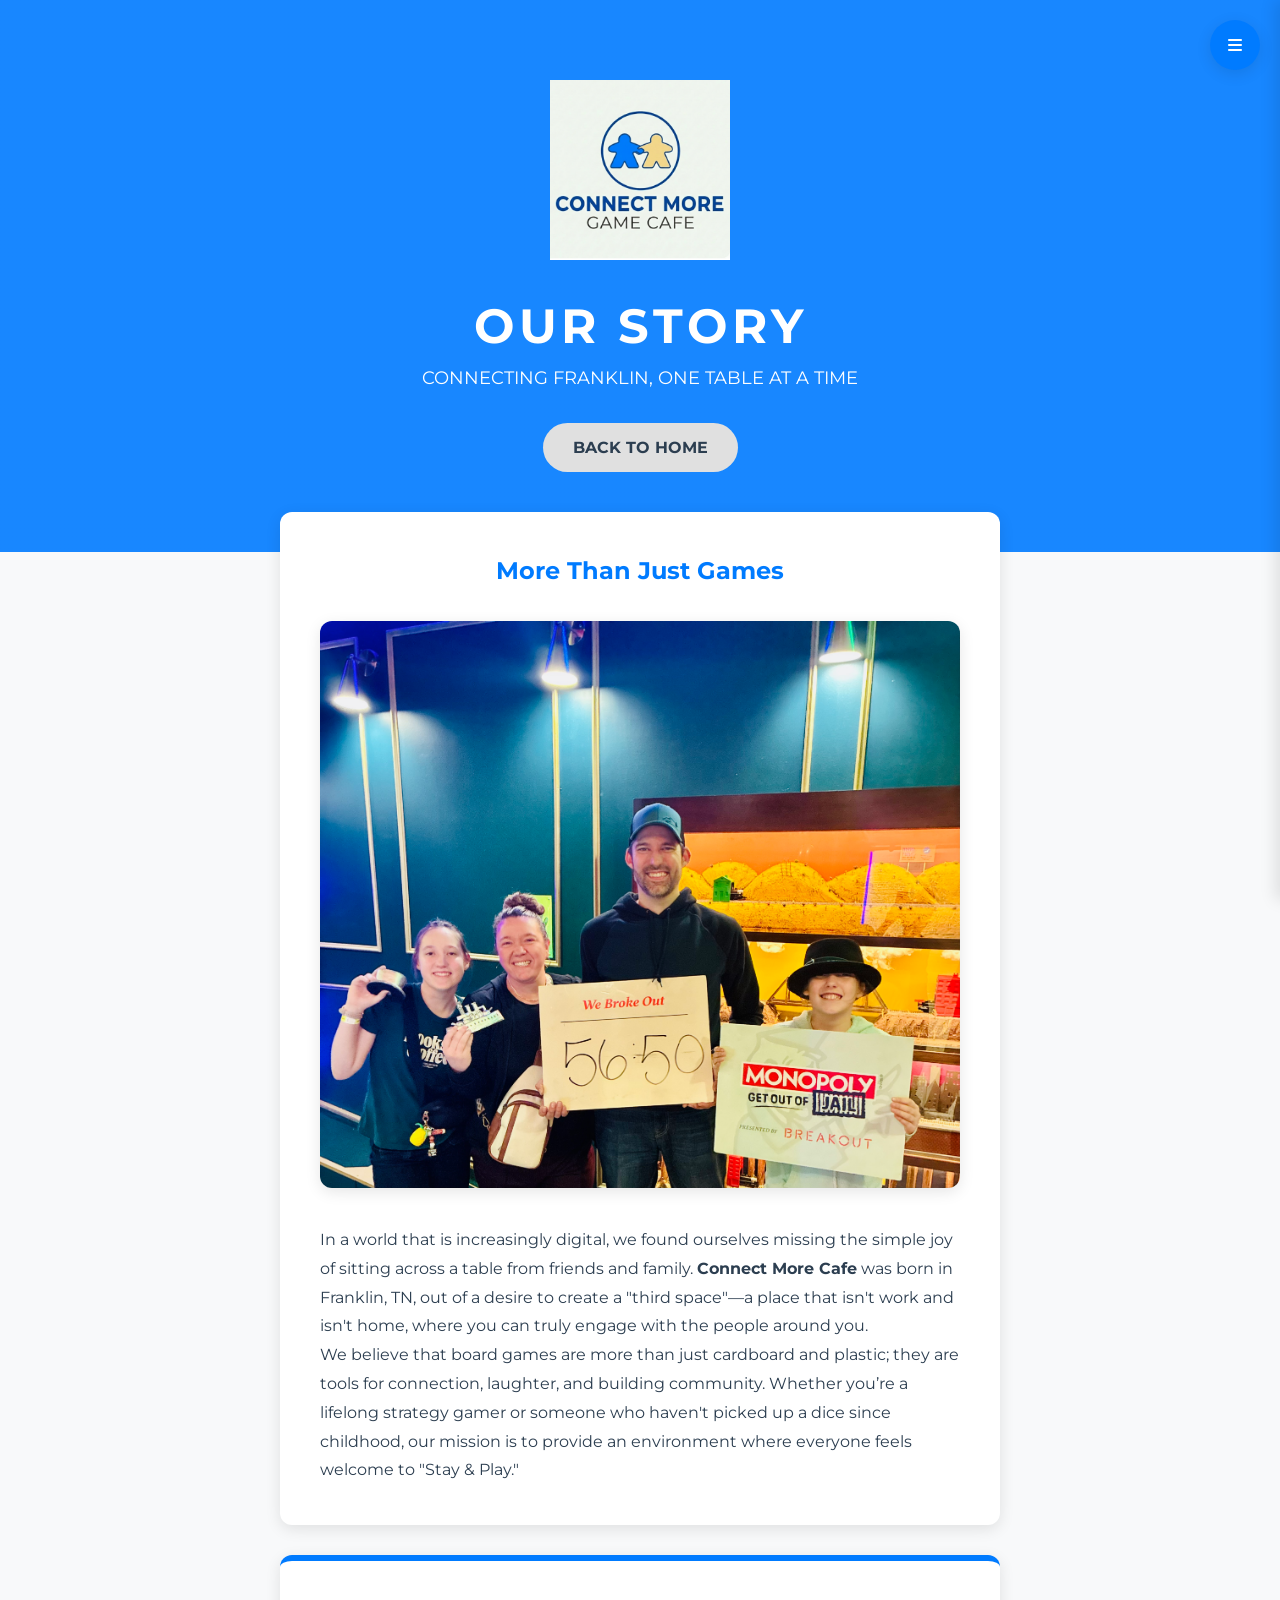
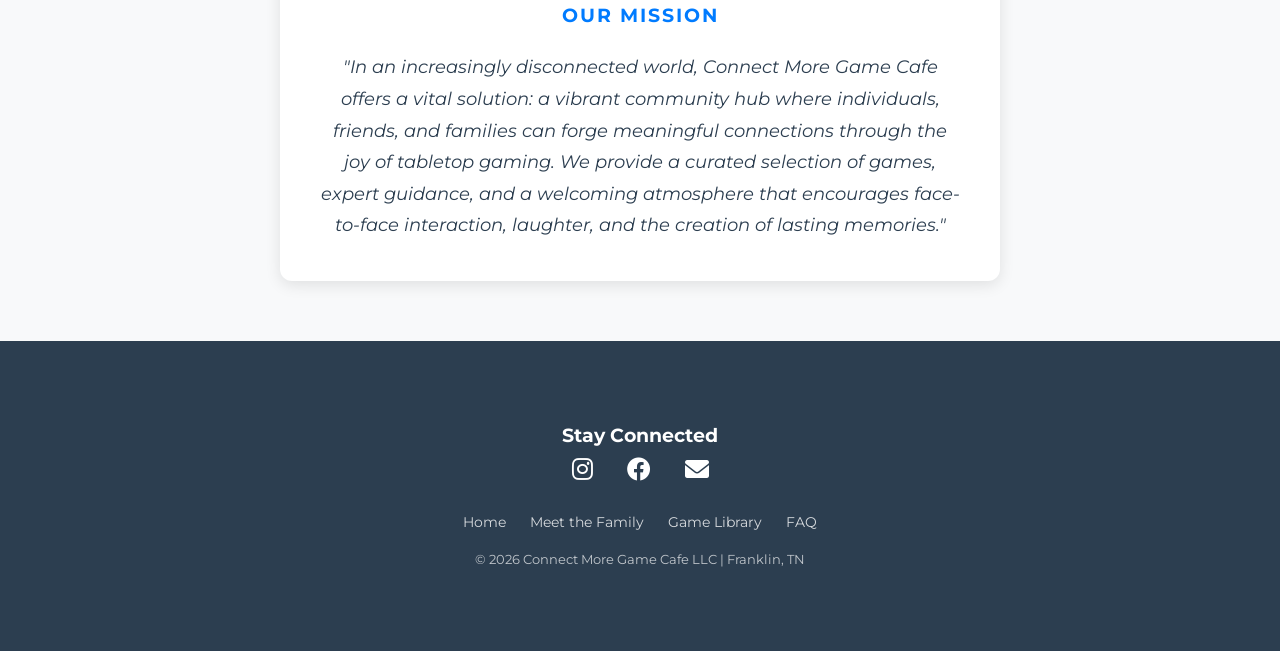
==== about.html @ b66a697d "Added games, fixed other minor issues" ====
<!DOCTYPE html>
<html lang="en">
<head>
    <meta charset="UTF-8">
    <meta name="viewport" content="width=device-width, initial-scale=1.0">
    <title>Our Story | Connect More Game Cafe LLC</title>
    
    <meta name="description" content="Discover the mission behind Connect More Game Cafe. We are building a vibrant community hub in Franklin, TN through the joy of tabletop gaming.">
    <meta property="og:title" content="Our Story | Connect More Game Cafe">
    <meta property="og:description" content="More than just games—we are building a 'third space' for Franklin to truly engage and connect.">
    <meta property="og:image" content="logo.png">

    <link href="https://fonts.googleapis.com/css2?family=Montserrat:wght@400;700&display=swap" rel="stylesheet">
    <link rel="stylesheet" href="https://cdnjs.cloudflare.com/ajax/libs/font-awesome/6.0.0/css/all.min.css">
    <link rel="stylesheet" href="style.css">
</head>
<body>

<div class="menu-toggle" id="openMenu"><i class="fas fa-bars"></i></div>
<div class="menu-overlay" id="overlay"></div>

<nav class="nav-drawer" id="drawer">
    <div class="close-menu" id="closeMenu"><i class="fas fa-times"></i></div>
    <a href="index.html">Home</a>
    <a href="about.html">Our Story</a>
    <a href="owners.html">Meet the Family</a>
    <a href="game_menu.html">Game Library</a>
    <a href="faq.html">FAQ</a>
    <a href="index.html#contact" id="contactLink">Contact Us</a>
</nav>

<header>
    <a href="index.html"><img class="piccenter" src="logo.png" alt="Connect More Logo"></a>
    <div class="hero-text">OUR STORY</div>
    <div class="tagline">CONNECTING FRANKLIN, ONE TABLE AT A TIME</div>
    <div class="nav-container">
        <a href="index.html" class="btn btn-secondary">BACK TO HOME</a>
    </div>
</header>

<div class="container">
    <div class="card">
        <h2 style="text-align: center; color: var(--diode-blue); margin-bottom: 30px;">More Than Just Games</h2>
        
        <div style="text-align: center; margin-bottom: 30px;">
            <img src="IMG_6140.jpg" alt="Connect More Cafe Experience" style="max-width: 100%; height: auto; border-radius: 12px; box-shadow: 0 4px 15px rgba(0,0,0,0.1);">
        </div>

        <div style="max-width: 800px; margin: 0 auto; line-height: 1.8;">
            <p>In a world that is increasingly digital, we found ourselves missing the simple joy of sitting across a table from friends and family. <strong>Connect More Cafe</strong> was born in Franklin, TN, out of a desire to create a "third space"—a place that isn't work and isn't home, where you can truly engage with the people around you.</p>
            
            <p>We believe that board games are more than just cardboard and plastic; they are tools for connection, laughter, and building community. Whether you’re a lifelong strategy gamer or someone who haven't picked up a dice since childhood, our mission is to provide an environment where everyone feels welcome to "Stay & Play."</p>
        </div>
    </div>

    <div class="card" style="border-top: 6px solid var(--diode-blue); text-align: center;">
        <h3 style="color: var(--diode-blue); text-transform: uppercase; letter-spacing: 2px; margin-bottom: 20px;">Our Mission</h3>
        <p style="font-style: italic; font-size: 1.1rem; color: var(--black-cat); line-height: 1.8; max-width: 700px; margin: 0 auto;">
            "In an increasingly disconnected world, Connect More Game Cafe offers a vital solution: a vibrant community hub where individuals, friends, and families can forge meaningful connections through the joy of tabletop gaming. We provide a curated selection of games, expert guidance, and a welcoming atmosphere that encourages face-to-face interaction, laughter, and the creation of lasting memories."
        </p>
    </div>
</div>

<footer class="footer">
    <h3>Stay Connected</h3>
    <div class="social-icons">
        <a href="https://instagram.com/connectmoregamecafe" target="_blank"><i class="fab fa-instagram"></i></a>
        <a href="https://www.facebook.com/profile.php?id=61582265409098" target="_blank"><i class="fab fa-facebook"></i></a>
        <a href="mailto:connect@connectmoregamecafe.com"><i class="fas fa-envelope"></i></a>
    </div>
    <div class="footer-nav">
        <a href="index.html">Home</a>
        <a href="owners.html">Meet the Family</a>
        <a href="game_menu.html">Game Library</a>
        <a href="faq.html">FAQ</a>
    </div>
    <p style="font-size: 0.8rem; opacity: 0.7; margin-top: 15px;">&copy; 2026 Connect More Game Cafe LLC | Franklin, TN</p>
</footer>

<script src="script.js"></script>
</body>
</html>
---- style.css ----
/* --- Variables & Reset --- */
:root {
    --diode-blue: #007bff;
    --yellow-jasper: #f1c40f;
    --black-cat: #2c3e50;
    --white-snow: #ffffff;
    --light-gray: #f8f9fa;
    --shadow: 0 4px 15px rgba(0,0,0,0.1);
}

* {
    margin: 0;
    padding: 0;
    box-sizing: border-box;
}

body {
    font-family: 'Montserrat', sans-serif;
    line-height: 1.6;
    color: var(--black-cat);
    background-color: var(--light-gray);
    overflow-x: hidden;
}

/* --- Navigation & Drawer --- */
.menu-toggle {
    position: fixed;
    top: 20px;
    right: 20px;
    background: var(--diode-blue);
    color: white;
    width: 50px;
    height: 50px;
    border-radius: 50%;
    display: flex;
    justify-content: center;
    align-items: center;
    cursor: pointer;
    z-index: 1000;
    box-shadow: var(--shadow);
}

.nav-drawer {
    position: fixed;
    top: 0;
    right: -300px;
    width: 300px;
    height: 100%;
    background: var(--white-snow);
    z-index: 1001;
    transition: 0.3s ease;
    padding: 60px 20px;
    display: flex;
    flex-direction: column;
    box-shadow: -5px 0 15px rgba(0,0,0,0.1);
}

.nav-drawer.open { right: 0; }
.nav-drawer a {
    text-decoration: none;
    color: var(--black-cat);
    font-weight: 700;
    font-size: 1.2rem;
    margin-bottom: 25px;
    transition: 0.2s;
}
.nav-drawer a:hover { color: var(--diode-blue); }

.close-menu {
    position: absolute;
    top: 20px;
    right: 20px;
    font-size: 1.5rem;
    cursor: pointer;
}

.menu-overlay {
    position: fixed;
    top: 0;
    left: 0;
    width: 100%;
    height: 100%;
    background: rgba(0,0,0,0.5);
    display: none;
    z-index: 999;
}
.menu-overlay.active { display: block; }

/* --- Header & Hero --- */
header {
    background: linear-gradient(rgba(0,123,255,0.9), rgba(0,123,255,0.9)), url('hero-bg.jpg') center/cover;
    color: white;
    padding: 80px 20px;
    text-align: center;
}

.piccenter {
    max-width: 180px;
    margin-bottom: 20px;
}

.hero-text {
    font-size: 3rem;
    font-weight: 700;
    letter-spacing: 4px;
}

.tagline {
    font-size: 1.1rem;
    margin-bottom: 30px;
}

.nav-container {
    display: flex;
    justify-content: center;
    gap: 15px;
    flex-wrap: wrap;
}

/* --- Layout Containers (Wide Margins) --- */
.container {
    max-width: 800px;
    margin: -40px auto 60px;
    padding: 0 40px;
    position: relative;
    z-index: 10;
}

/* --- General Cards & Sections --- */
.card {
    background: white;
    padding: 40px;
    border-radius: 12px;
    margin-bottom: 30px;
    box-shadow: var(--shadow);
}

/* --- Features Grid (Home Page - 3 in a Row) --- */
.features-grid {
    display: grid;
    grid-template-columns: repeat(3, 1fr);
    gap: 15px;
    margin-top: 30px;
}

.feature-item {
    text-align: center;
    padding: 15px 10px;
    background: var(--light-gray);
    border-radius: 8px;
    display: flex;
    flex-direction: column;
    align-items: center;
    justify-content: center;
}

.feature-item i {
    font-size: 1.8rem;
    color: var(--diode-blue);
    margin-bottom: 10px;
}

.feature-item p {
    font-size: 0.85rem;
    font-weight: 700;
    color: var(--black-cat);
    line-height: 1.2;
}

/* --- Pricing Section --- */
.section-title { text-align: center; margin-bottom: 30px; letter-spacing: 2px; }
.pricing-container {
    display: grid;
    grid-template-columns: repeat(auto-fit, minmax(280px, 1fr));
    gap: 25px;
}

.pricing-card { text-align: center; border-top: 6px solid; }
.adult-border { border-color: var(--diode-blue); }
.yellow-border { border-color: var(--yellow-jasper); }

.price-icon { font-size: 2.5rem; margin-bottom: 15px; }
.blue-text { color: var(--diode-blue); }
.yellow-text { color: var(--yellow-jasper); }

.price-amount { font-size: 2.5rem; font-weight: 700; margin: 10px 0; }
.price-subtitle { font-size: 0.8rem; font-weight: 700; opacity: 0.7; margin-bottom: 20px; }

/* --- Newsletter & Contact Centering --- */
.newsletter-card { text-align: center; }
.sender-form-field { 
    display: flex; 
    justify-content: center; 
    width: 100%; 
    margin: 20px auto; 
}

.contact-form { text-align: left; }
.form-group { margin-bottom: 20px; }
.form-group label { display: block; margin-bottom: 8px; font-weight: 700; }
.form-group input, .form-group textarea {
    width: 100%;
    padding: 12px;
    border: 1px solid #ddd;
    border-radius: 6px;
    font-family: inherit;
}

/* --- Profile Grid (Owners Page) --- */
.profile-grid {
    display: grid;
    grid-template-columns: repeat(auto-fit, minmax(300px, 1fr));
    gap: 30px;
    margin-bottom: 40px;
}

.profile-card {
    background: white;
    padding: 30px;
    border-radius: 12px;
    text-align: center;
    box-shadow: var(--shadow);
    border-top: 6px solid var(--diode-blue);
    display: flex;
    flex-direction: column;
    align-items: center;
}

.img-container {
    width: 180px;
    height: 180px;
    border-radius: 50%;
    overflow: hidden;
    margin-bottom: 20px;
    border: 4px solid var(--light-gray);
}

.img-container img { width: 100%; height: 100%; object-fit: cover; }

/* --- Buttons --- */
.btn {
    display: inline-block;
    padding: 12px 30px;
    background: var(--yellow-jasper);
    color: var(--black-cat);
    text-decoration: none;
    font-weight: 700;
    border-radius: 50px;
    transition: 0.3s;
    border: none;
    cursor: pointer;
    text-align: center;
}

.btn-white { background: white; color: var(--diode-blue); }
.btn-secondary { background: #e0e0e0; color: var(--black-cat); }

/* --- GAME LIBRARY SPECIFIC (Blue Bars & Borders) --- */
.search-section {
    background: white;
    padding: 40px;
    border-radius: 12px;
    margin-bottom: 40px;
    box-shadow: var(--shadow);
    border-bottom: 6px solid var(--diode-blue);
    text-align: center;
}

#gameSearch {
    width: 100%;
    max-width: 500px;
    padding: 15px;
    /* Changed from 2px to 4px and made the color slightly darker for definition */
    border: 4px solid #ddd; 
    border-radius: 12px;
    margin: 0 auto 25px;
    display: block;
    font-family: inherit;
    font-size: 1rem;
    transition: all 0.3s ease;
    outline: none;
}

#gameSearch:focus {
    /* When the user clicks in, it turns the signature Diode Blue */
    border-color: var(--diode-blue);
    box-shadow: 0 0 10px rgba(0, 123, 255, 0.1);
}

.filter-buttons {
    display: flex;
    flex-wrap: wrap;
    gap: 10px;
    justify-content: center;
}

.filter-btn {
    padding: 8px 18px;
    border: 1px solid #ddd;
    background: white;
    border-radius: 20px;
    cursor: pointer;
}

.filter-btn.active { background: var(--diode-blue); color: white; border-color: var(--diode-blue); }

.game-card {
    background: white;
    border-radius: 12px;
    overflow: hidden;
    margin-bottom: 20px;
    border: 2px solid var(--diode-blue);
    display: flex;
    flex-direction: column;
    box-shadow: 0 2px 10px rgba(0,0,0,0.05);
}

.game-info-bar {
    padding: 15px 25px;
    display: flex;
    gap: 10px;
    flex-wrap: wrap;
    background: white;
}

/* Badges for Games and Staff Roles */
.badge, .schedule-badge {
    font-size: 0.7rem;
    font-weight: 700;
    padding: 5px 12px;
    border-radius: 6px;
    background: #e2e6ea; /* Darker gray background */
    color: var(--black-cat);
    text-transform: uppercase;
    border: 1px solid #ced4da; /* Subtle border for pronunciation */
}

.game-header {
    background-color: var(--diode-blue);
    padding: 15px 25px;
    cursor: pointer;
}

.game-title-row {
    display: flex;
    justify-content: space-between;
    align-items: center;
    color: white;
}

.game-title-row h2 {
    font-size: 1.25rem;
    margin: 0;
    color: white;
}

.arrow { transition: transform 0.3s ease; color: white; }

.game-content {
    max-height: 0;
    overflow: hidden;
    transition: max-height 0.3s ease-out;
    padding: 0 25px;
    background: white;
}

.game-card.active .game-content {
    max-height: 800px;
    padding: 25px;
    border-top: 1px solid #eee;
}

.game-card.active .arrow { transform: rotate(180deg); }

/* --- Footer --- */
.footer {
    background: var(--black-cat);
    color: white;
    padding: 80px 20px;
    text-align: center;
}

.social-icons a { color: white; font-size: 1.5rem; margin: 0 15px; transition: 0.3s; }
.social-icons a:hover { color: var(--yellow-jasper); }
.footer-nav { margin-top: 20px; }
.footer-nav a { color: white; margin: 0 10px; text-decoration: none; font-size: 0.9rem; opacity: 0.8; }
.footer-nav a:hover { opacity: 1; text-decoration: underline; }

/* --- Responsive Media Queries --- */
@media (max-width: 600px) {
    .hero-text { font-size: 2rem; }
    .container { padding: 0 20px; margin-top: -20px; }
    .features-grid { grid-template-columns: 1fr; }
    .pricing-container, .profile-grid { grid-template-columns: 1fr; }
    .card { padding: 25px; }
}
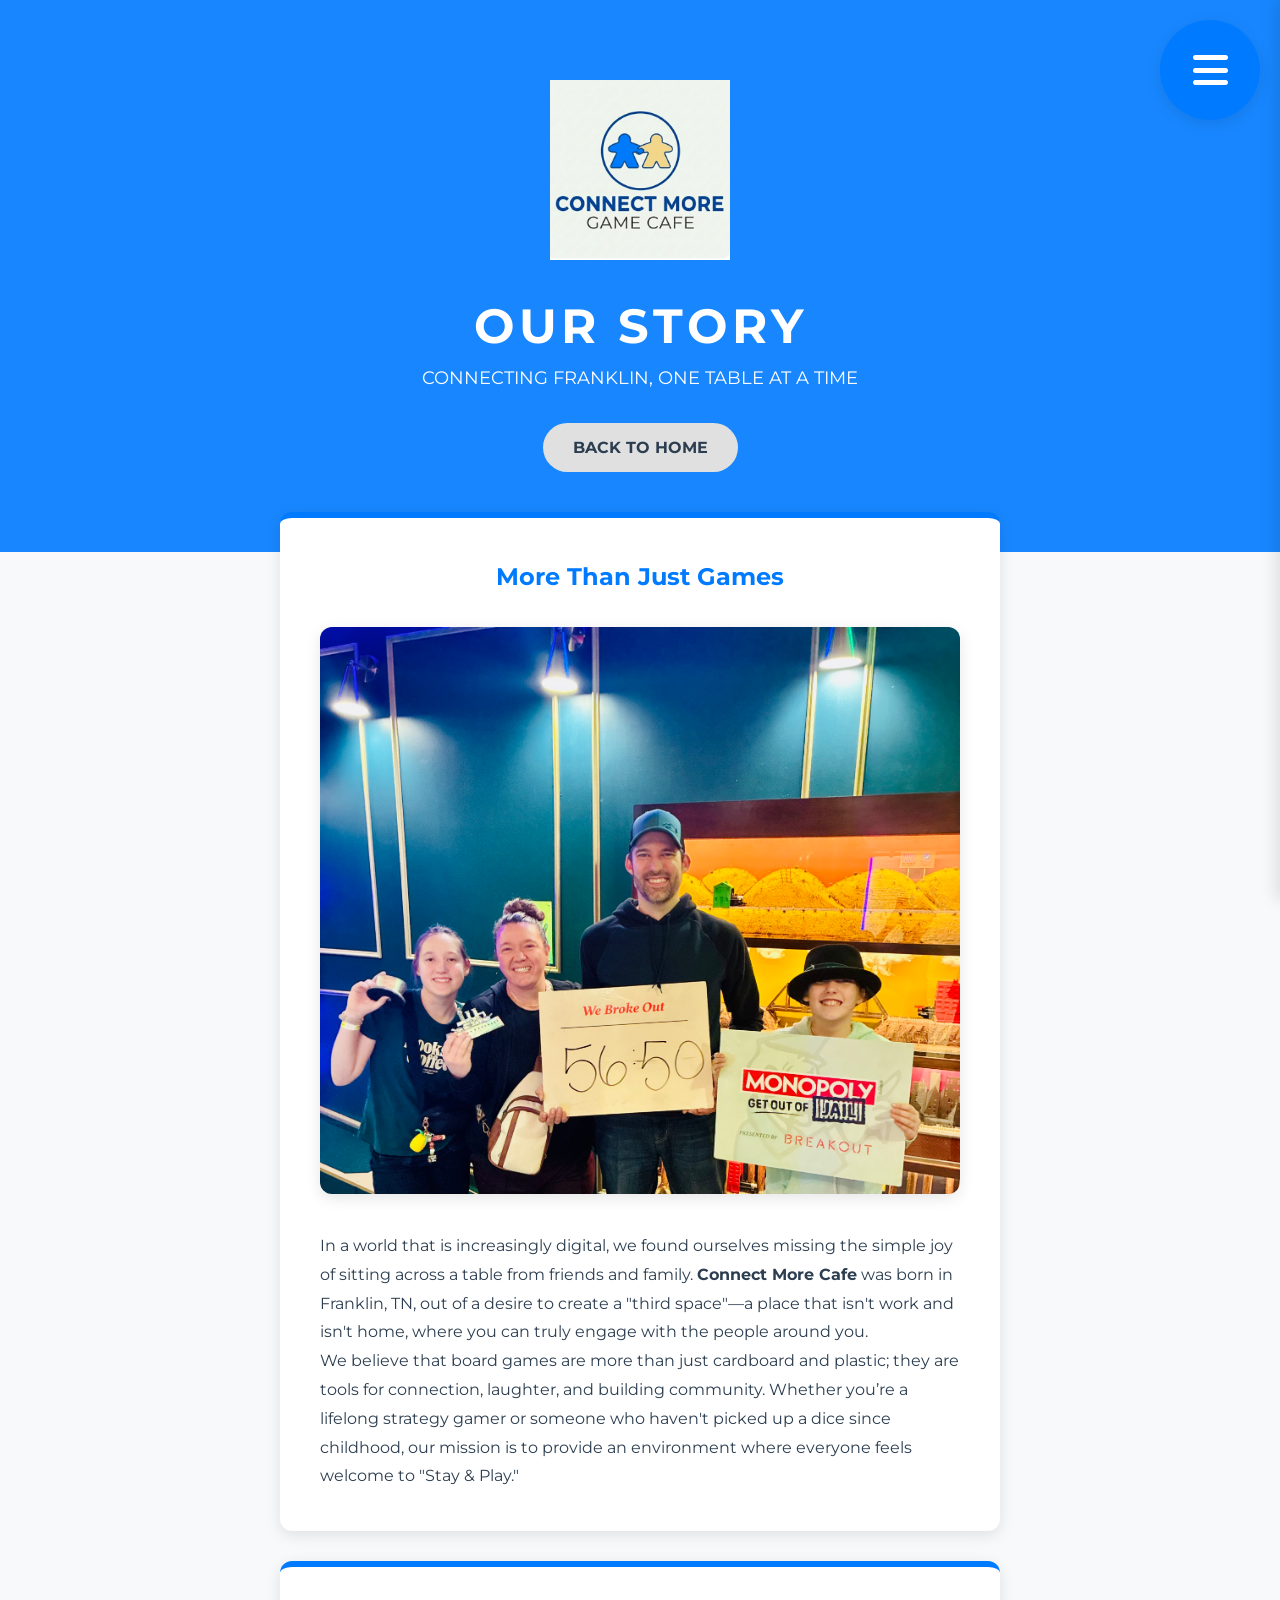
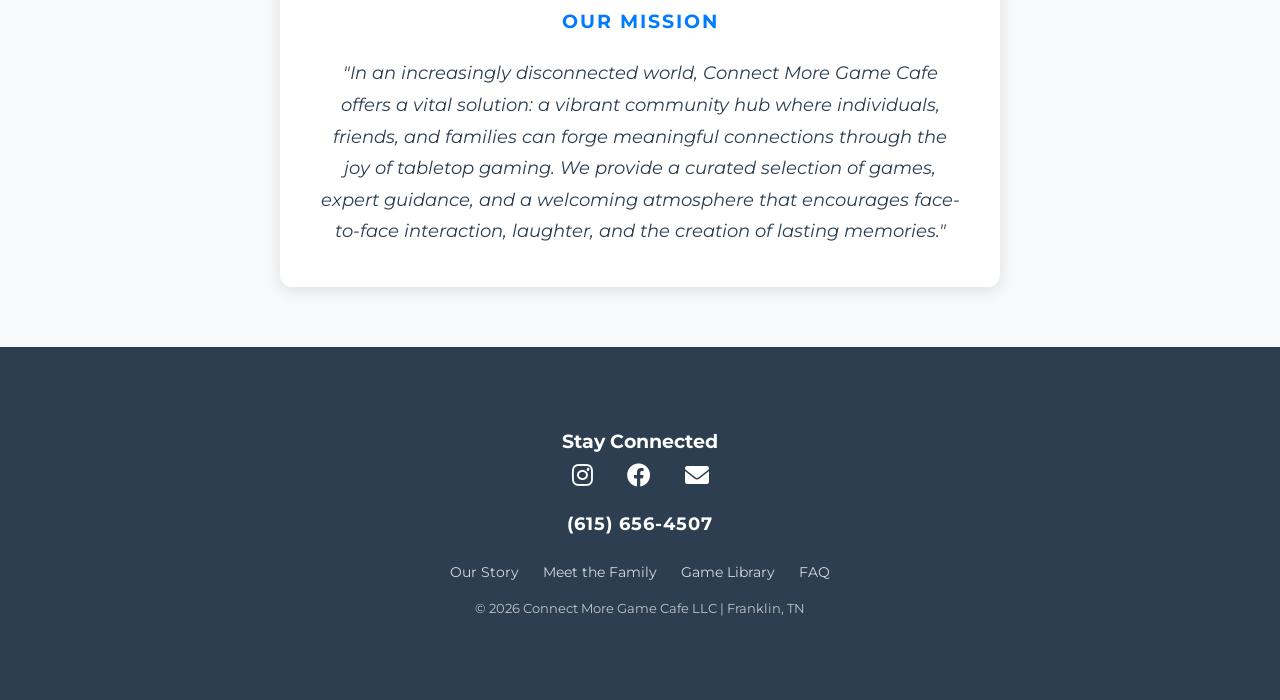
==== commit b4d0bdad: "Added phone number to footer" ====
--- a/about.html
+++ b/about.html
@@ -68,15 +68,19 @@
         <a href="https://www.facebook.com/profile.php?id=61582265409098" target="_blank"><i class="fab fa-facebook"></i></a>
         <a href="mailto:connect@connectmoregamecafe.com"><i class="fas fa-envelope"></i></a>
     </div>
+
+    <div class="footer-contact" style="margin-top: 15px;">
+        <a href="tel:6156564507" style="color: white; text-decoration: none; font-weight: 700; font-size: 1.1rem; letter-spacing: 1px;">(615) 656-4507</a>
+    </div>
+
     <div class="footer-nav">
-        <a href="index.html">Home</a>
+        <a href="about.html">Our Story</a>
         <a href="owners.html">Meet the Family</a>
         <a href="game_menu.html">Game Library</a>
         <a href="faq.html">FAQ</a>
     </div>
     <p style="font-size: 0.8rem; opacity: 0.7; margin-top: 15px;">&copy; 2026 Connect More Game Cafe LLC | Franklin, TN</p>
 </footer>
-
 <script src="script.js"></script>
 </body>
 </html>
--- a/style.css
+++ b/style.css
@@ -29,8 +29,8 @@
     right: 20px;
     background: var(--diode-blue);
     color: white;
-    width: 50px;
-    height: 50px;
+    width: 100px;
+    height: 100px;
     border-radius: 50%;
     display: flex;
     justify-content: center;
@@ -38,6 +38,7 @@
     cursor: pointer;
     z-index: 1000;
     box-shadow: var(--shadow);
+    font-size: 2.5rem; /* Makes the hamburger lines bigger */
 }
 
 .nav-drawer {
@@ -70,7 +71,7 @@
     position: absolute;
     top: 20px;
     right: 20px;
-    font-size: 1.5rem;
+    font-size: 2.5rem; /* Makes the X bigger to match the menu button */
     cursor: pointer;
 }
 
@@ -117,7 +118,7 @@
     flex-wrap: wrap;
 }
 
-/* --- Layout Containers (Wide Margins) --- */
+/* --- Layout Containers --- */
 .container {
     max-width: 800px;
     margin: -40px auto 60px;
@@ -126,16 +127,19 @@
     z-index: 10;
 }
 
-/* --- General Cards & Sections --- */
+/* --- General Cards & Sections (Updated with Top Borders) --- */
 .card {
     background: white;
     padding: 40px;
     border-radius: 12px;
     margin-bottom: 30px;
     box-shadow: var(--shadow);
-}
-
-/* --- Features Grid (Home Page - 3 in a Row) --- */
+    border-top: 6px solid var(--diode-blue); /* Default top border for all boxes */
+    display: flex;
+    flex-direction: column;
+}
+
+/* --- Features Grid (Home Page) --- */
 .features-grid {
     display: grid;
     grid-template-columns: repeat(3, 1fr);
@@ -167,7 +171,7 @@
     line-height: 1.2;
 }
 
-/* --- Pricing Section --- */
+/* --- Pricing Section (Updated Border Classes) --- */
 .section-title { text-align: center; margin-bottom: 30px; letter-spacing: 2px; }
 .pricing-container {
     display: grid;
@@ -175,9 +179,9 @@
     gap: 25px;
 }
 
-.pricing-card { text-align: center; border-top: 6px solid; }
-.adult-border { border-color: var(--diode-blue); }
-.yellow-border { border-color: var(--yellow-jasper); }
+.pricing-card { text-align: center; }
+.adult-border { border-top-color: var(--diode-blue); }
+.yellow-border { border-top-color: var(--yellow-jasper); }
 
 .price-icon { font-size: 2.5rem; margin-bottom: 15px; }
 .blue-text { color: var(--diode-blue); }
@@ -186,7 +190,7 @@
 .price-amount { font-size: 2.5rem; font-weight: 700; margin: 10px 0; }
 .price-subtitle { font-size: 0.8rem; font-weight: 700; opacity: 0.7; margin-bottom: 20px; }
 
-/* --- Newsletter & Contact Centering --- */
+/* --- Newsletter & Contact --- */
 .newsletter-card { text-align: center; }
 .sender-form-field { 
     display: flex; 
@@ -255,13 +259,14 @@
 .btn-white { background: white; color: var(--diode-blue); }
 .btn-secondary { background: #e0e0e0; color: var(--black-cat); }
 
-/* --- GAME LIBRARY SPECIFIC (Blue Bars & Borders) --- */
+/* --- GAME LIBRARY SPECIFIC --- */
 .search-section {
     background: white;
     padding: 40px;
     border-radius: 12px;
     margin-bottom: 40px;
     box-shadow: var(--shadow);
+    border-top: 6px solid var(--diode-blue); /* Consistent with Home Page */
     border-bottom: 6px solid var(--diode-blue);
     text-align: center;
 }
@@ -270,7 +275,6 @@
     width: 100%;
     max-width: 500px;
     padding: 15px;
-    /* Changed from 2px to 4px and made the color slightly darker for definition */
     border: 4px solid #ddd; 
     border-radius: 12px;
     margin: 0 auto 25px;
@@ -282,7 +286,6 @@
 }
 
 #gameSearch:focus {
-    /* When the user clicks in, it turns the signature Diode Blue */
     border-color: var(--diode-blue);
     box-shadow: 0 0 10px rgba(0, 123, 255, 0.1);
 }
@@ -323,16 +326,15 @@
     background: white;
 }
 
-/* Badges for Games and Staff Roles */
 .badge, .schedule-badge {
     font-size: 0.7rem;
     font-weight: 700;
     padding: 5px 12px;
     border-radius: 6px;
-    background: #e2e6ea; /* Darker gray background */
+    background: #e2e6ea;
     color: var(--black-cat);
     text-transform: uppercase;
-    border: 1px solid #ced4da; /* Subtle border for pronunciation */
+    border: 1px solid #ced4da;
 }
 
 .game-header {
@@ -388,6 +390,7 @@
 
 /* --- Responsive Media Queries --- */
 @media (max-width: 600px) {
+    .menu-toggle { width: 70px; height: 70px; font-size: 1.8rem; }
     .hero-text { font-size: 2rem; }
     .container { padding: 0 20px; margin-top: -20px; }
     .features-grid { grid-template-columns: 1fr; }
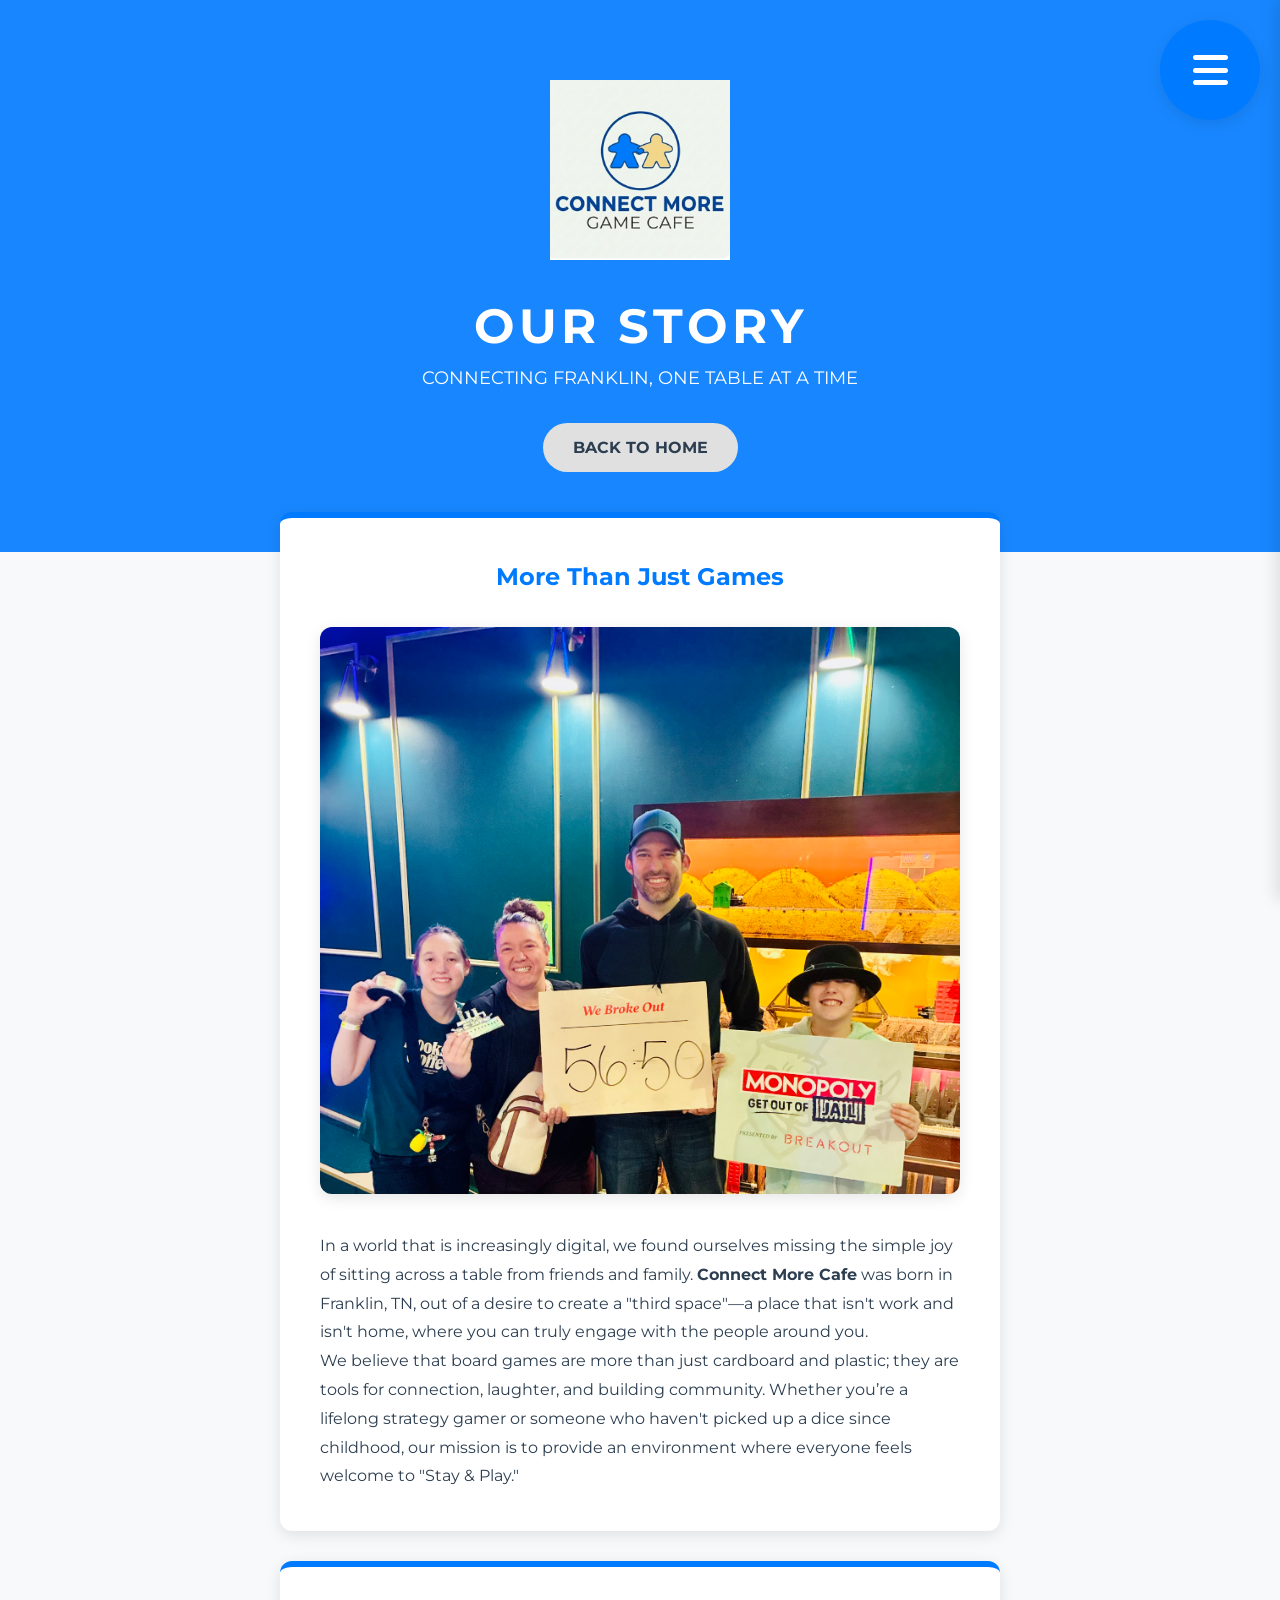
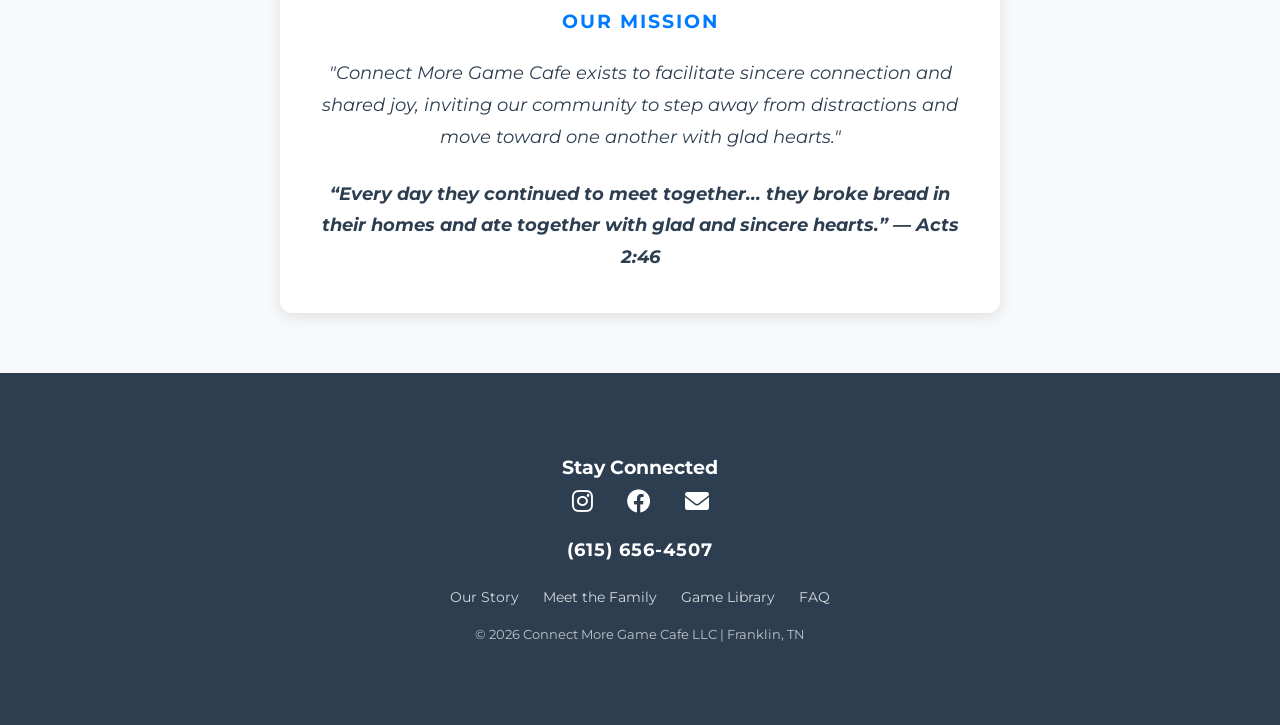
==== commit a91bd885: "Update about.html" ====
--- a/about.html
+++ b/about.html
@@ -56,7 +56,10 @@
     <div class="card" style="border-top: 6px solid var(--diode-blue); text-align: center;">
         <h3 style="color: var(--diode-blue); text-transform: uppercase; letter-spacing: 2px; margin-bottom: 20px;">Our Mission</h3>
         <p style="font-style: italic; font-size: 1.1rem; color: var(--black-cat); line-height: 1.8; max-width: 700px; margin: 0 auto;">
-            "In an increasingly disconnected world, Connect More Game Cafe offers a vital solution: a vibrant community hub where individuals, friends, and families can forge meaningful connections through the joy of tabletop gaming. We provide a curated selection of games, expert guidance, and a welcoming atmosphere that encourages face-to-face interaction, laughter, and the creation of lasting memories."
+            "Connect More Game Cafe exists to facilitate sincere connection and shared joy, inviting our community to step away from distractions and move toward one another with glad hearts." </p>
+<br>
+<p style="font-style: italic; font-weight: bold; font-size: 1.1rem; color: var(--black-cat); line-height: 1.8; max-width: 700px; margin: 0 auto;">
+“Every day they continued to meet together... they broke bread in their homes and ate together with glad and sincere hearts.” — Acts 2:46
         </p>
     </div>
 </div>
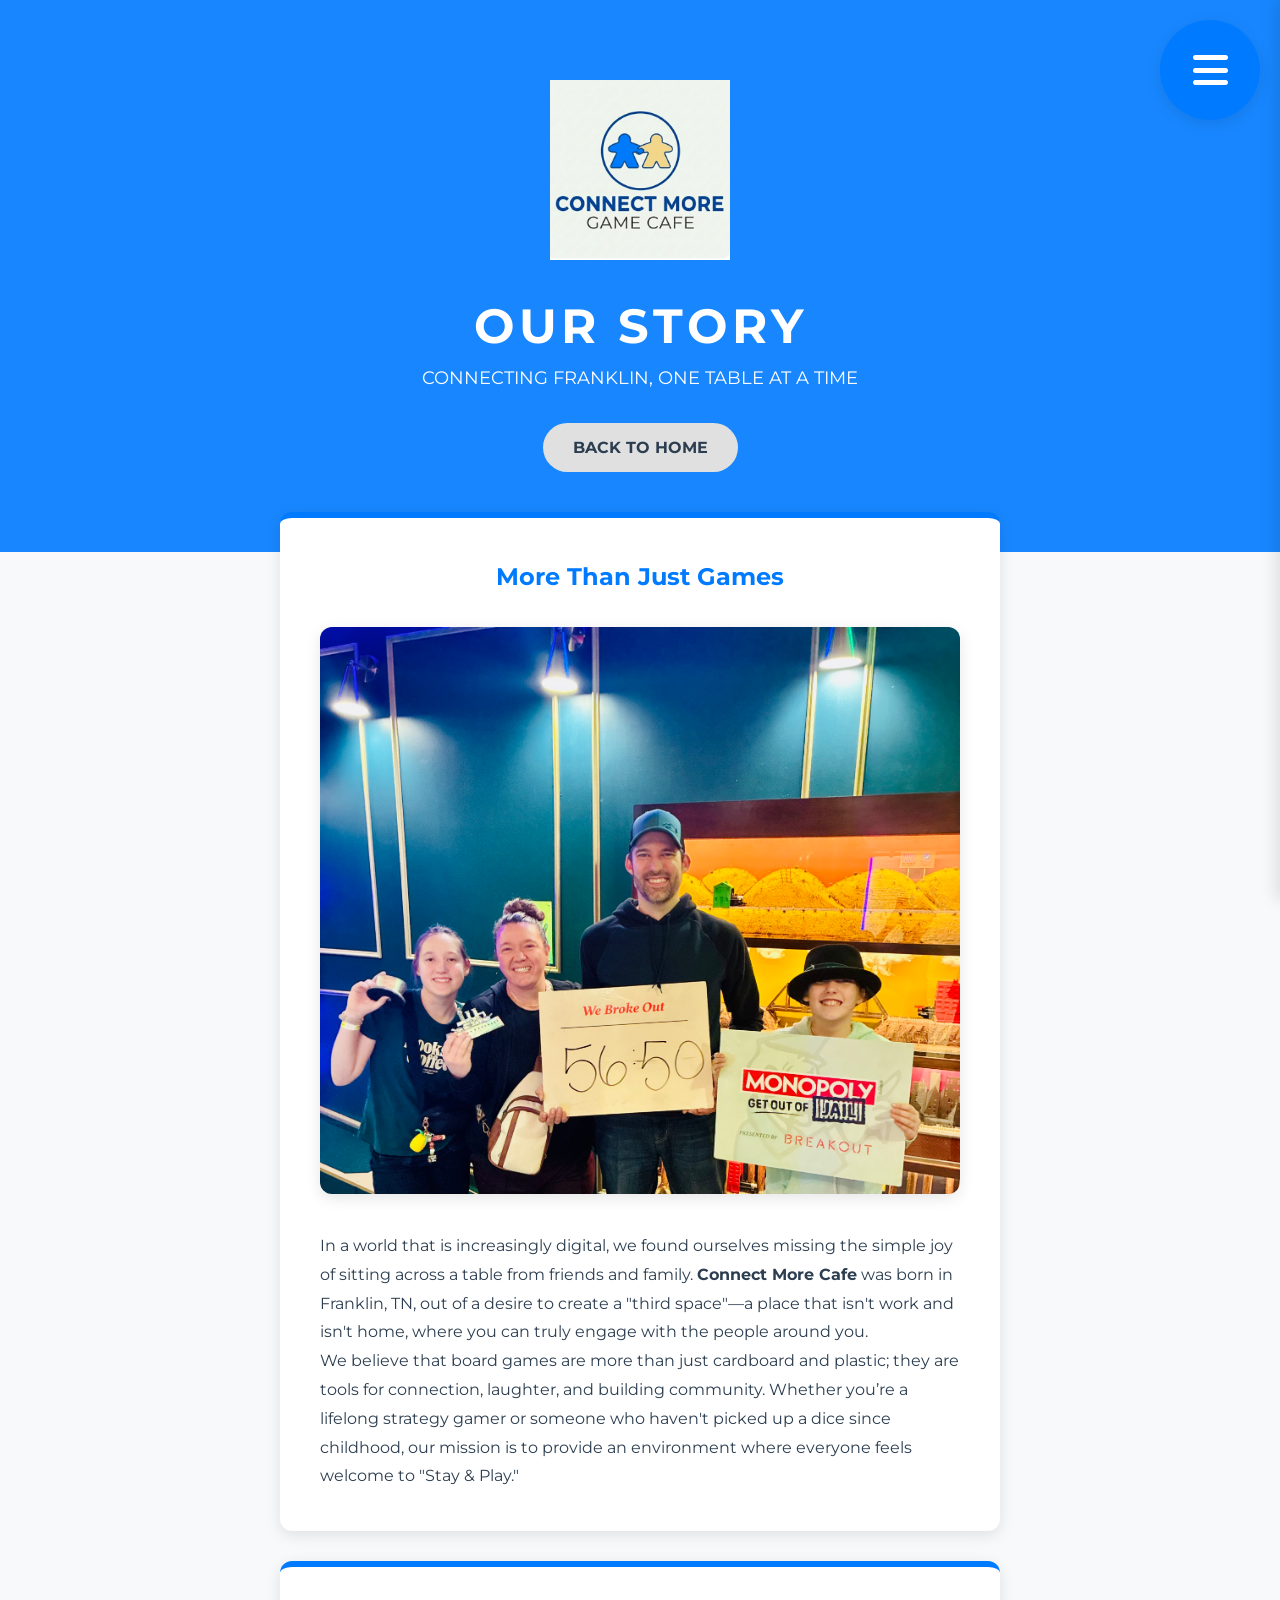
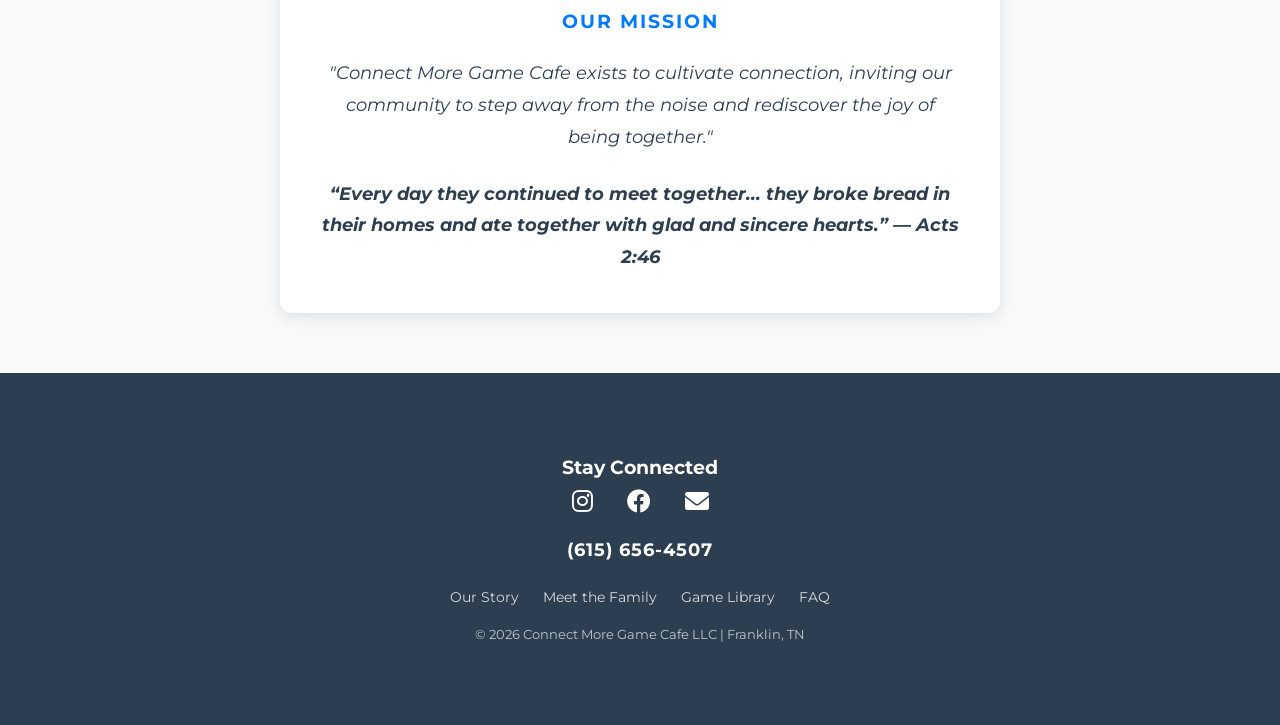
==== commit 3e8cb65b: "Update about.html" ====
--- a/about.html
+++ b/about.html
@@ -56,7 +56,7 @@
     <div class="card" style="border-top: 6px solid var(--diode-blue); text-align: center;">
         <h3 style="color: var(--diode-blue); text-transform: uppercase; letter-spacing: 2px; margin-bottom: 20px;">Our Mission</h3>
         <p style="font-style: italic; font-size: 1.1rem; color: var(--black-cat); line-height: 1.8; max-width: 700px; margin: 0 auto;">
-            "Connect More Game Cafe exists to facilitate sincere connection and shared joy, inviting our community to step away from distractions and move toward one another with glad hearts." </p>
+            "Connect More Game Cafe exists to cultivate connection, inviting our community to step away from the noise and rediscover the joy of being together." </p>
 <br>
 <p style="font-style: italic; font-weight: bold; font-size: 1.1rem; color: var(--black-cat); line-height: 1.8; max-width: 700px; margin: 0 auto;">
 “Every day they continued to meet together... they broke bread in their homes and ate together with glad and sincere hearts.” — Acts 2:46
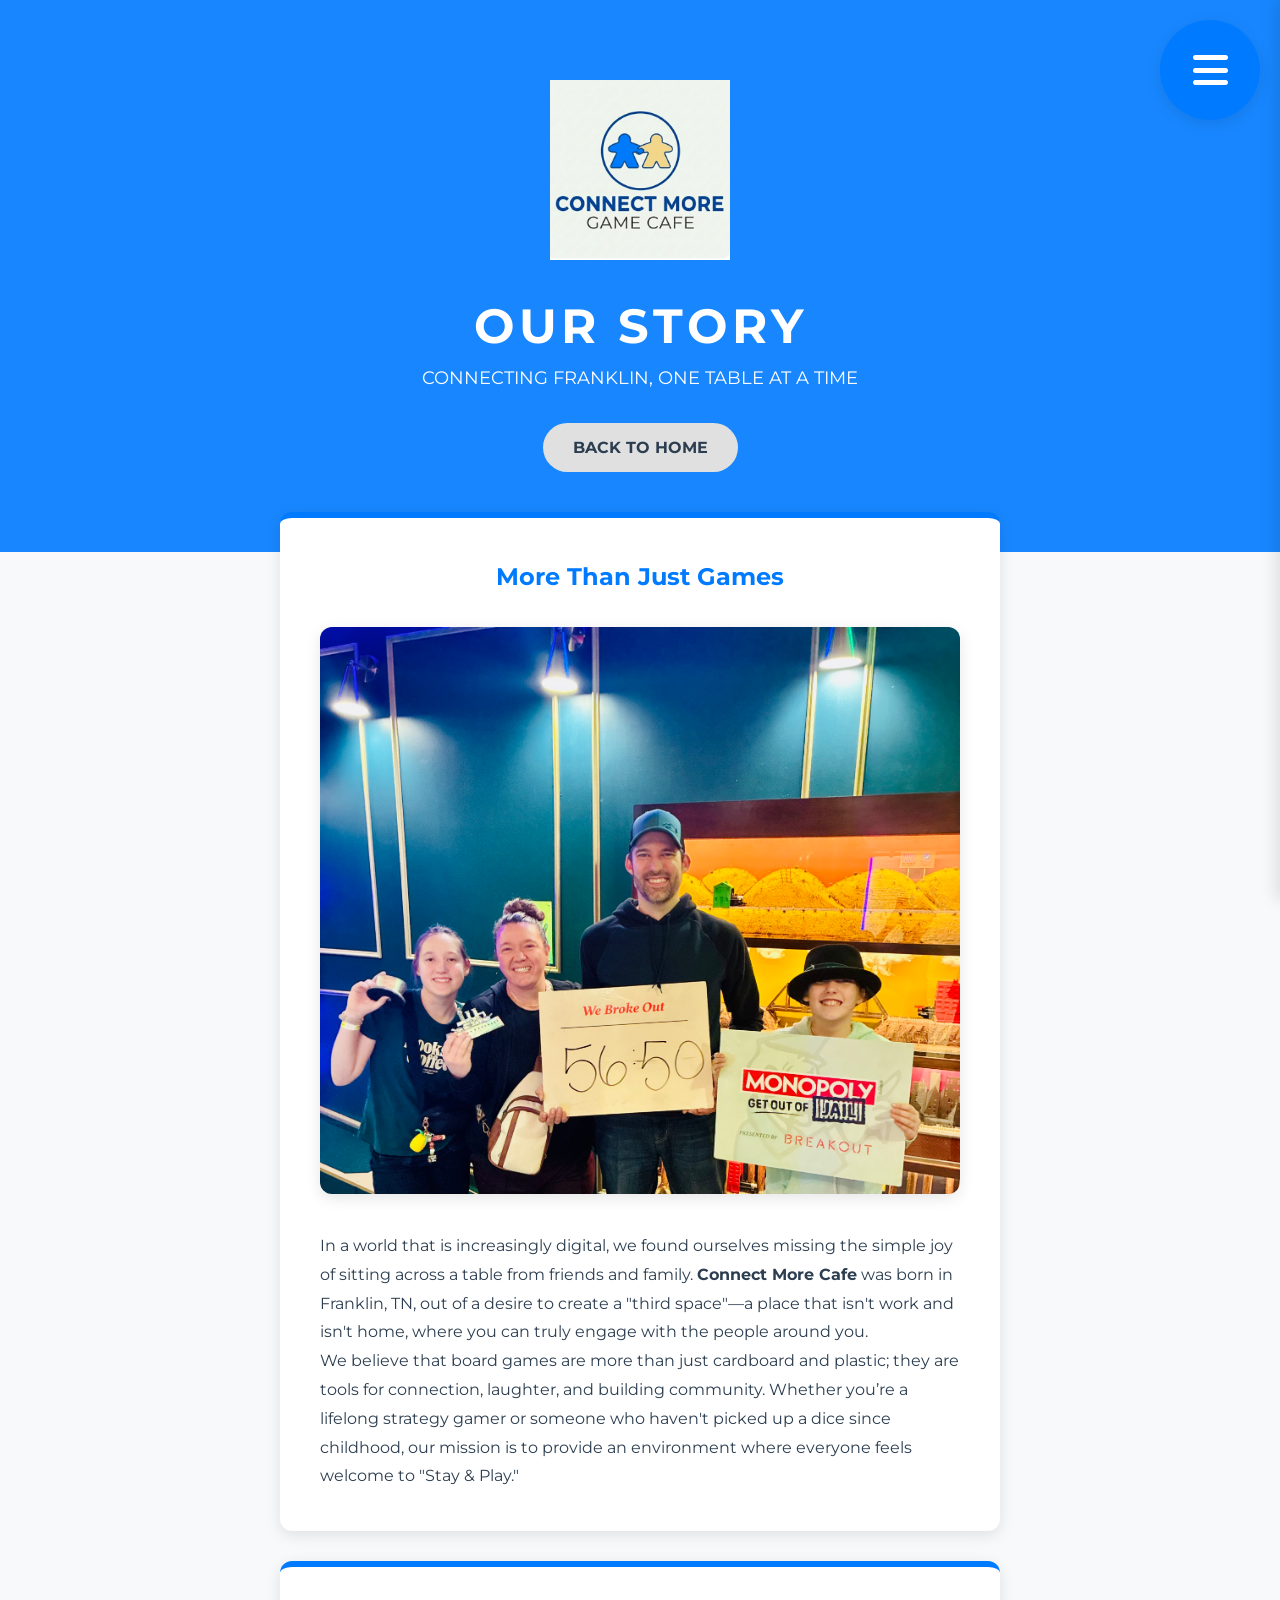
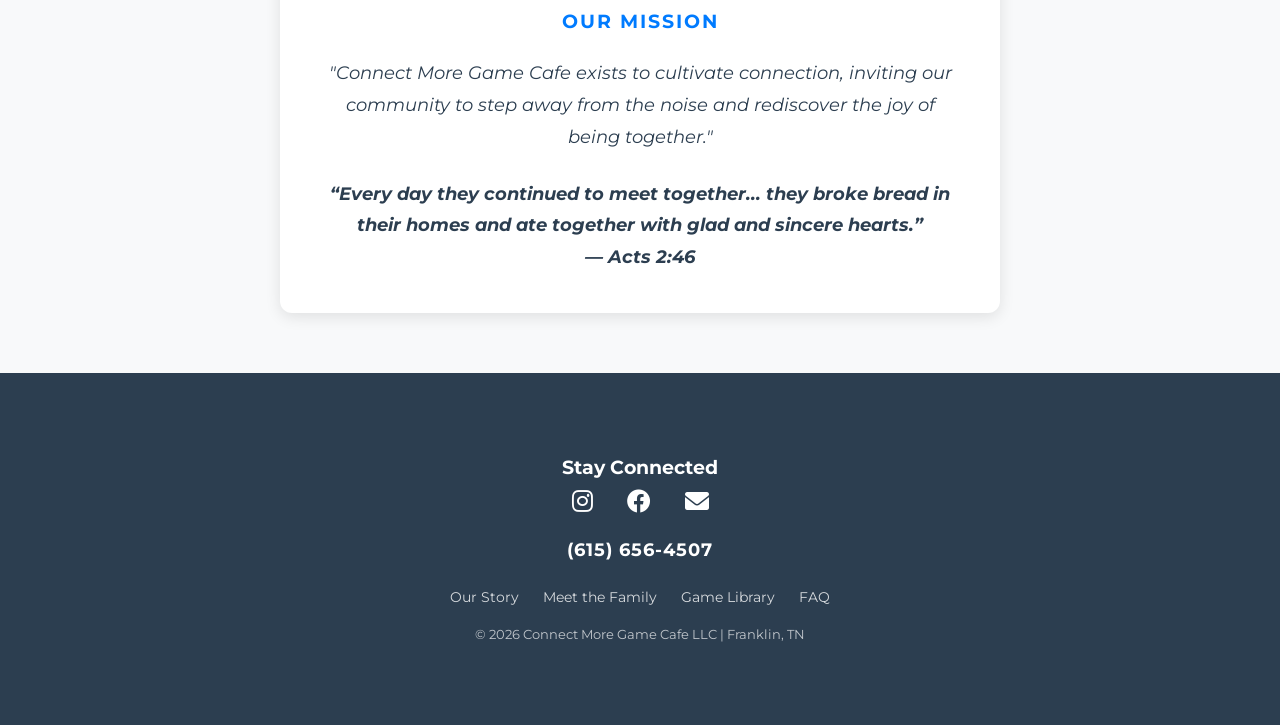
==== commit f6cd0f9c: "Update about.html" ====
--- a/about.html
+++ b/about.html
@@ -59,7 +59,7 @@
             "Connect More Game Cafe exists to cultivate connection, inviting our community to step away from the noise and rediscover the joy of being together." </p>
 <br>
 <p style="font-style: italic; font-weight: bold; font-size: 1.1rem; color: var(--black-cat); line-height: 1.8; max-width: 700px; margin: 0 auto;">
-“Every day they continued to meet together... they broke bread in their homes and ate together with glad and sincere hearts.” — Acts 2:46
+“Every day they continued to meet together... they broke bread in their homes and ate together with glad and sincere hearts.” <br> — Acts 2:46
         </p>
     </div>
 </div>
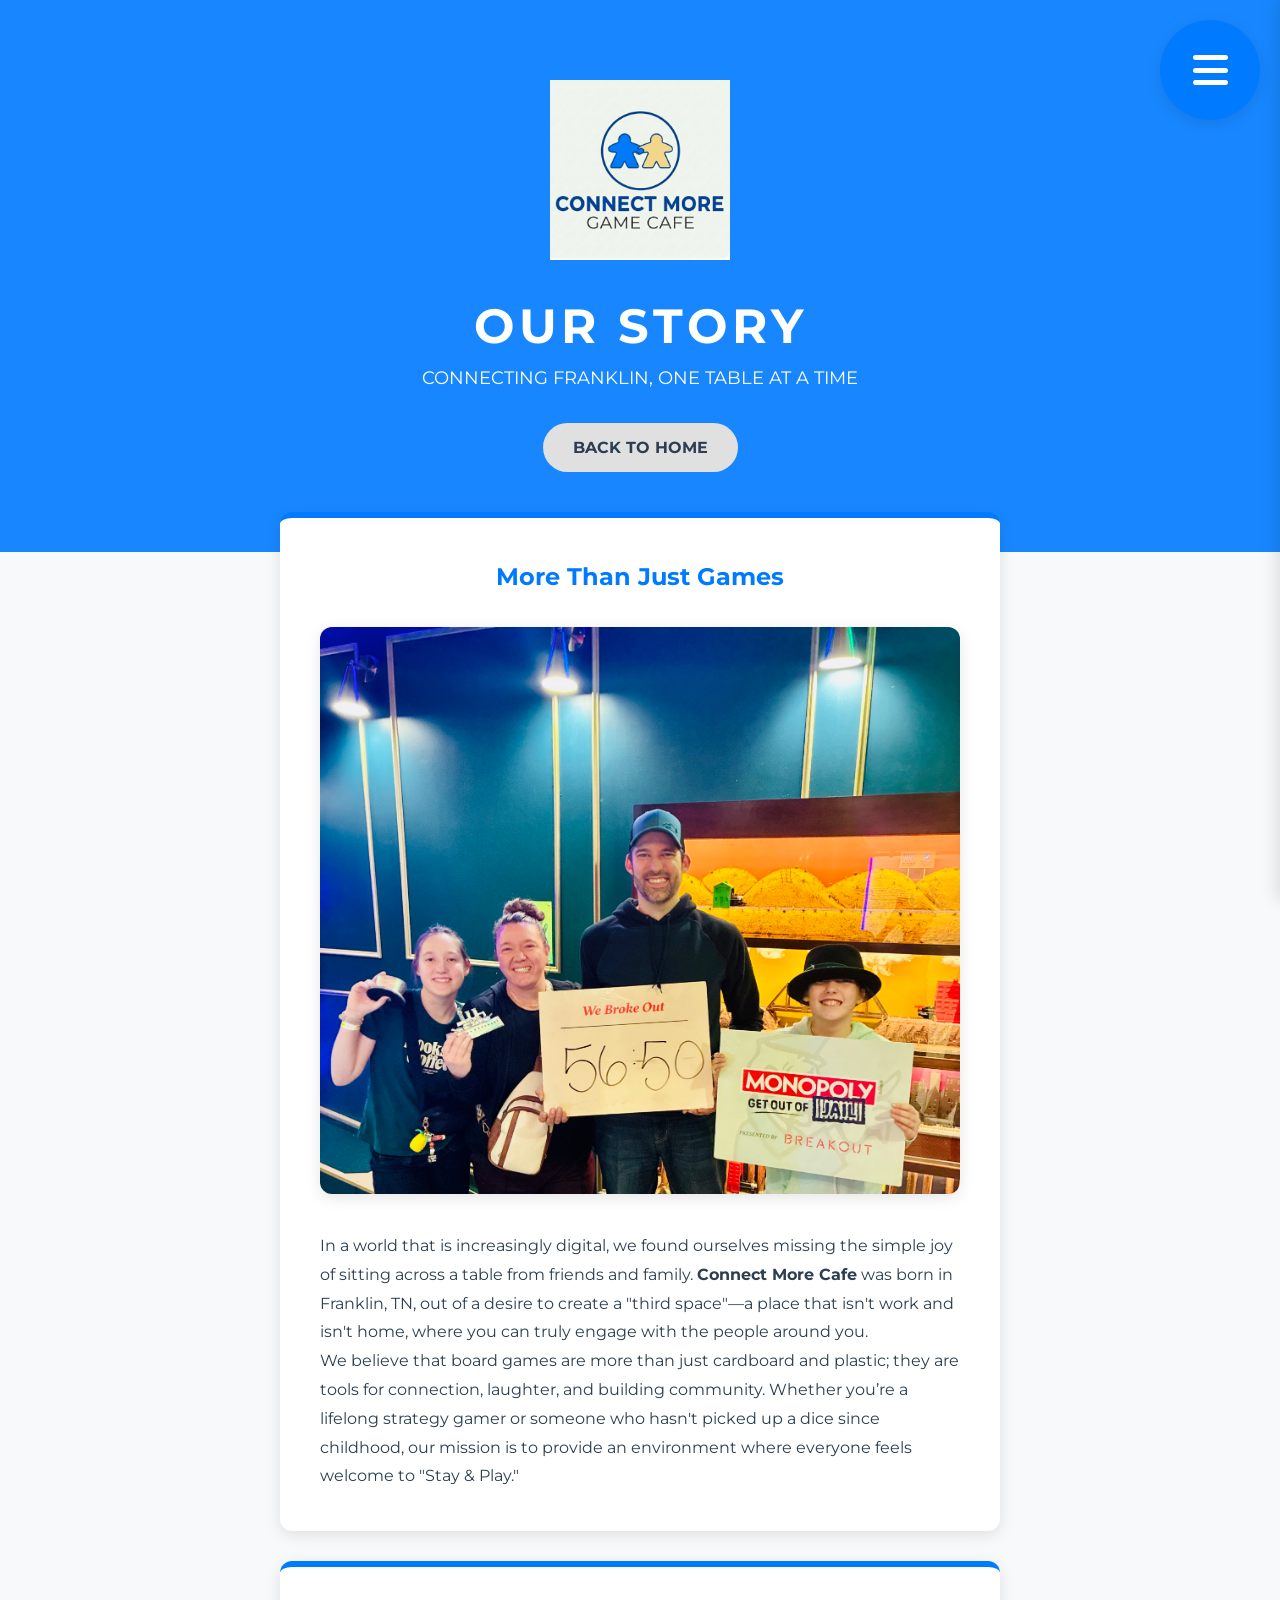
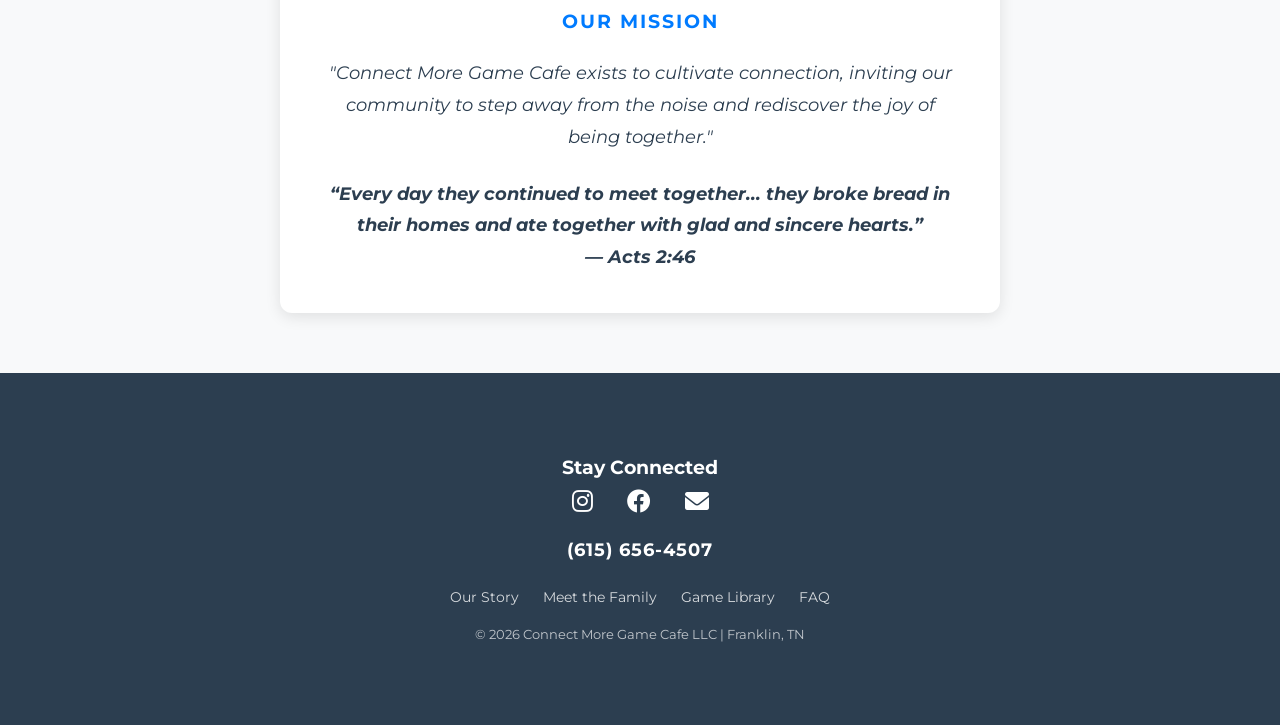
==== commit 21320d94: "Update about.html" ====
--- a/about.html
+++ b/about.html
@@ -49,7 +49,7 @@
         <div style="max-width: 800px; margin: 0 auto; line-height: 1.8;">
             <p>In a world that is increasingly digital, we found ourselves missing the simple joy of sitting across a table from friends and family. <strong>Connect More Cafe</strong> was born in Franklin, TN, out of a desire to create a "third space"—a place that isn't work and isn't home, where you can truly engage with the people around you.</p>
             
-            <p>We believe that board games are more than just cardboard and plastic; they are tools for connection, laughter, and building community. Whether you’re a lifelong strategy gamer or someone who haven't picked up a dice since childhood, our mission is to provide an environment where everyone feels welcome to "Stay & Play."</p>
+            <p>We believe that board games are more than just cardboard and plastic; they are tools for connection, laughter, and building community. Whether you’re a lifelong strategy gamer or someone who hasn't picked up a dice since childhood, our mission is to provide an environment where everyone feels welcome to "Stay & Play."</p>
         </div>
     </div>
 
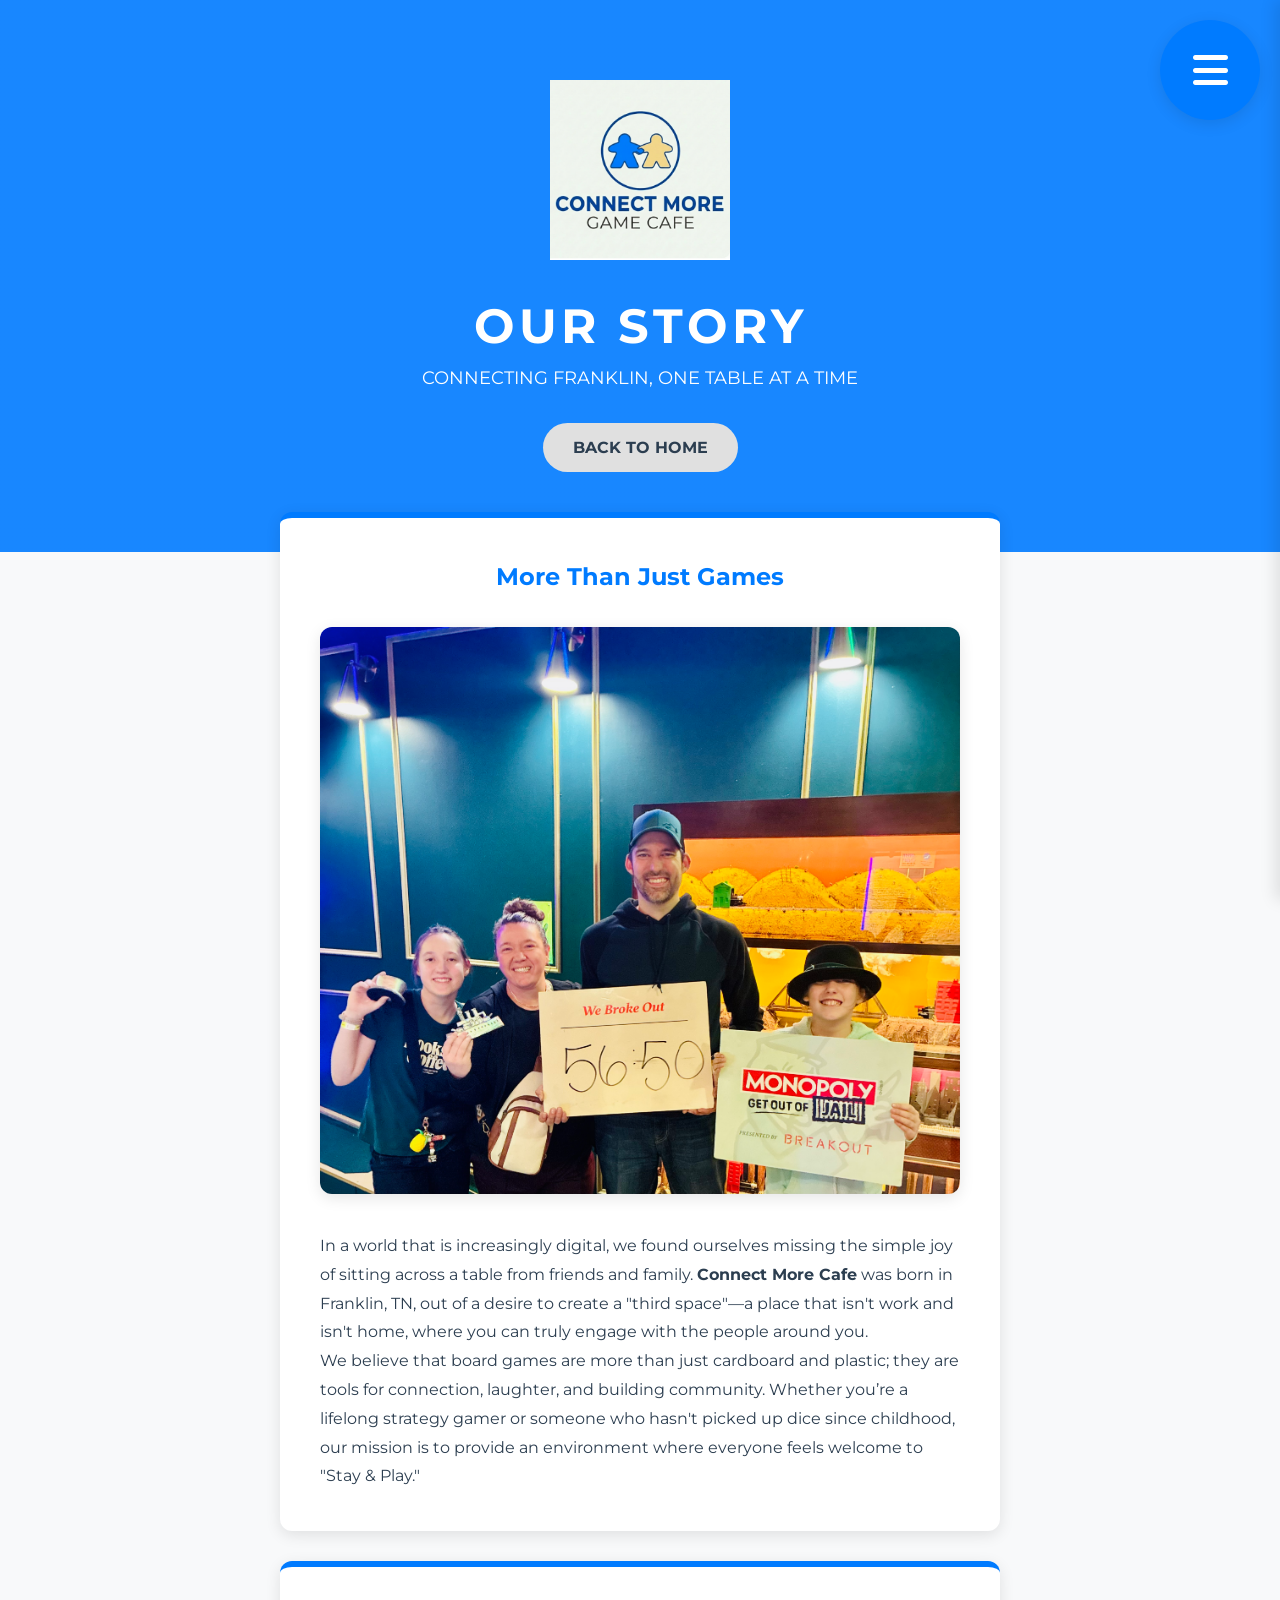
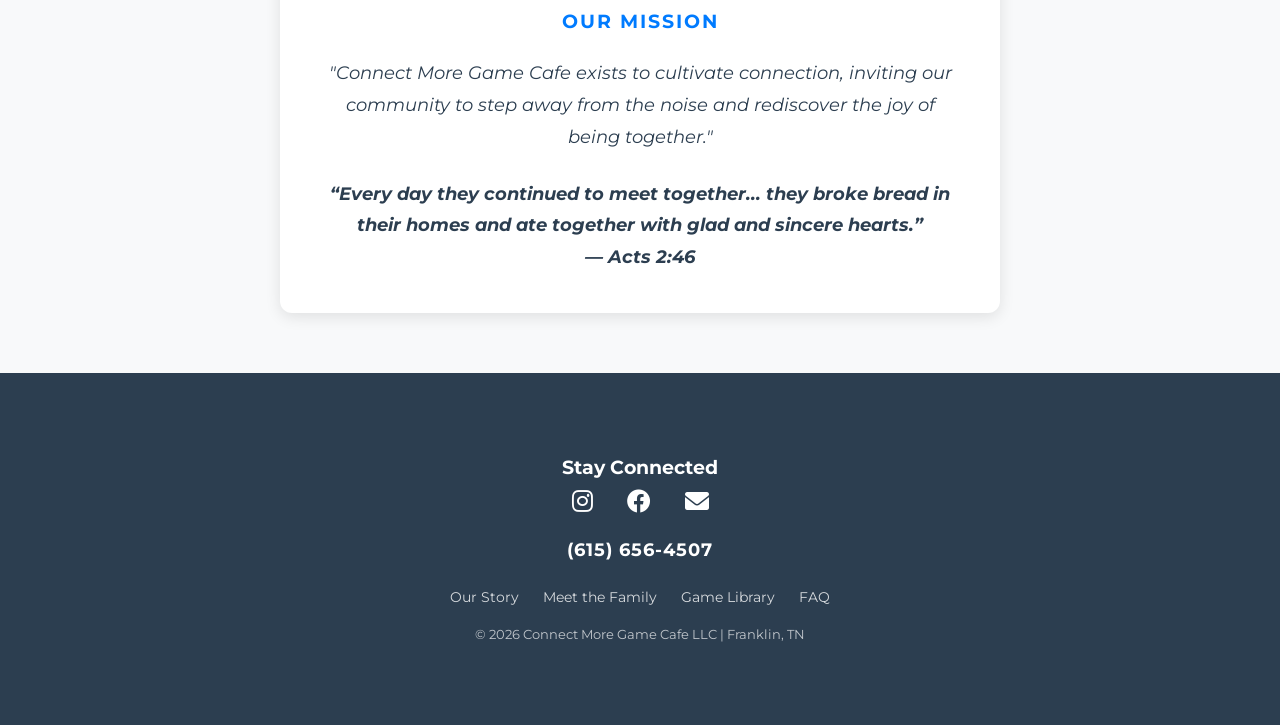
==== commit cd41886d: "update" ====
--- a/about.html
+++ b/about.html
@@ -49,7 +49,7 @@
         <div style="max-width: 800px; margin: 0 auto; line-height: 1.8;">
             <p>In a world that is increasingly digital, we found ourselves missing the simple joy of sitting across a table from friends and family. <strong>Connect More Cafe</strong> was born in Franklin, TN, out of a desire to create a "third space"—a place that isn't work and isn't home, where you can truly engage with the people around you.</p>
             
-            <p>We believe that board games are more than just cardboard and plastic; they are tools for connection, laughter, and building community. Whether you’re a lifelong strategy gamer or someone who hasn't picked up a dice since childhood, our mission is to provide an environment where everyone feels welcome to "Stay & Play."</p>
+            <p>We believe that board games are more than just cardboard and plastic; they are tools for connection, laughter, and building community. Whether you’re a lifelong strategy gamer or someone who hasn't picked up dice since childhood, our mission is to provide an environment where everyone feels welcome to "Stay & Play."</p>
         </div>
     </div>
 
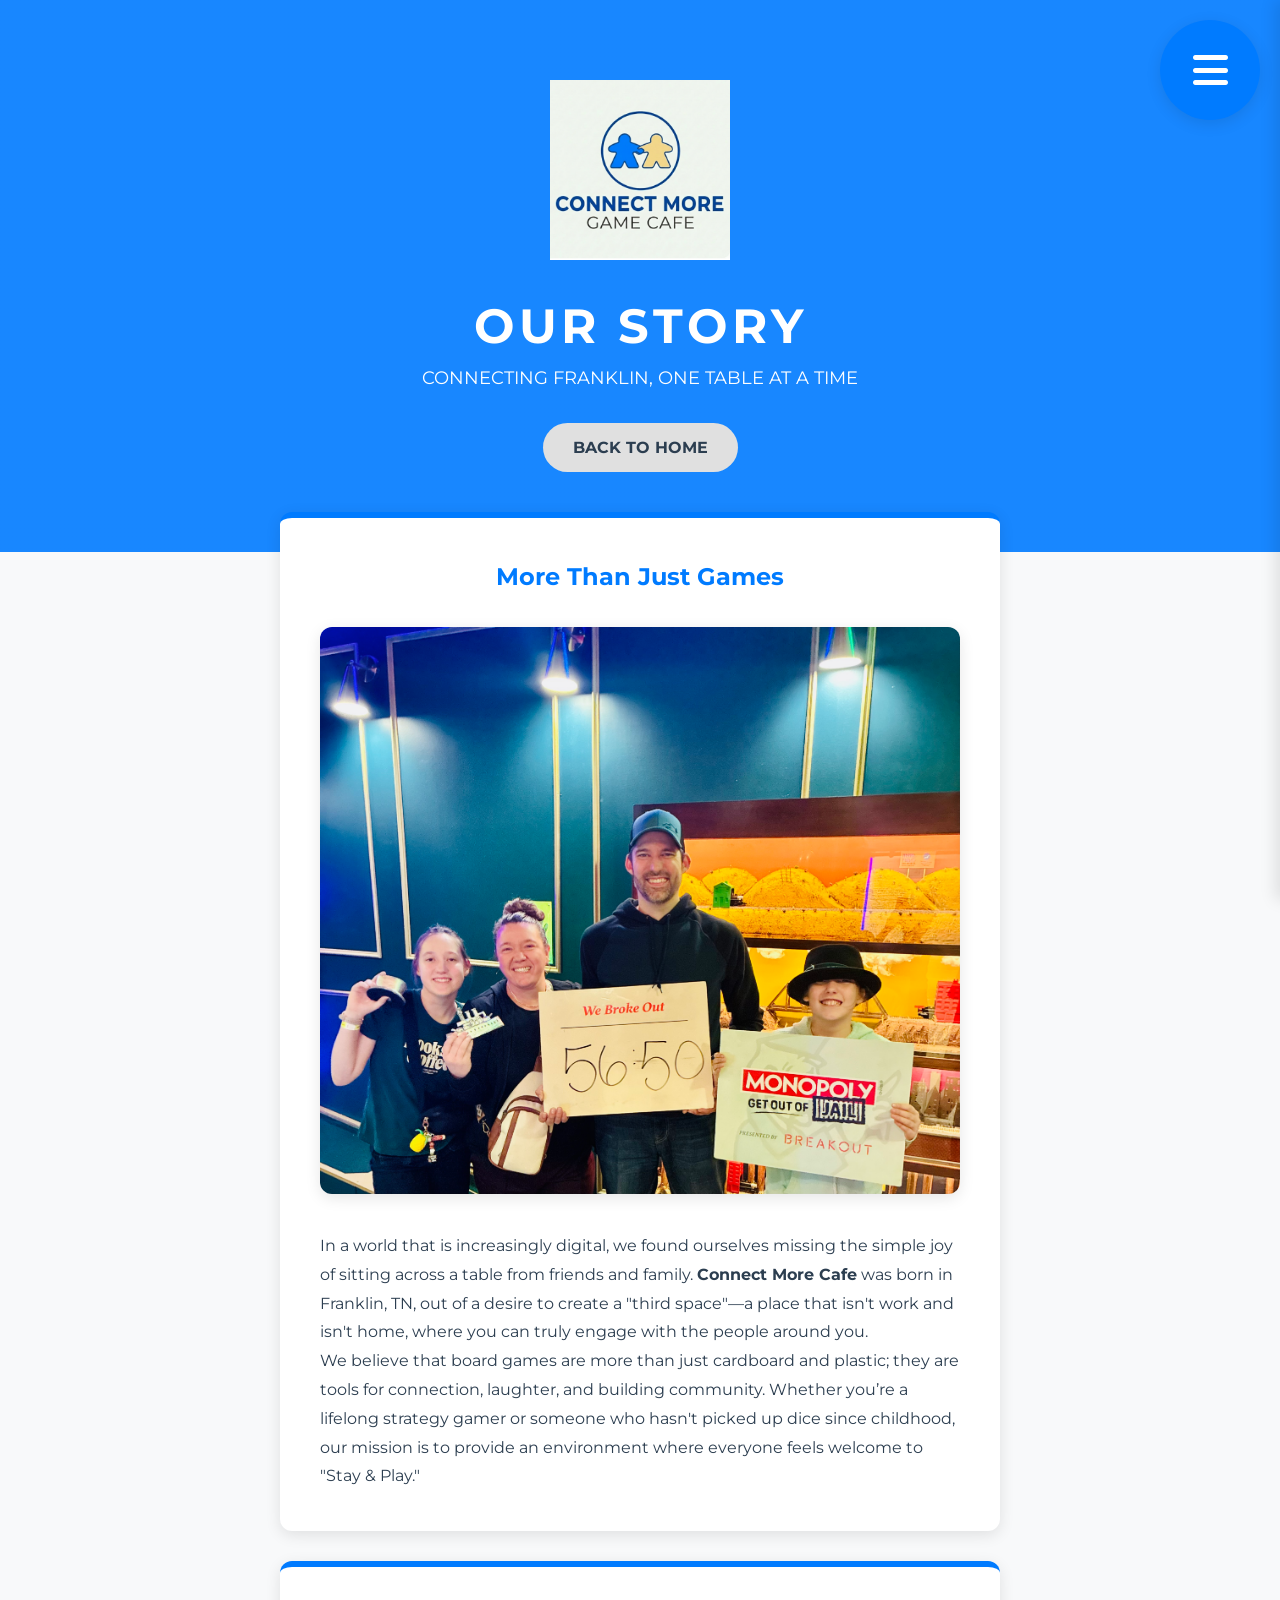
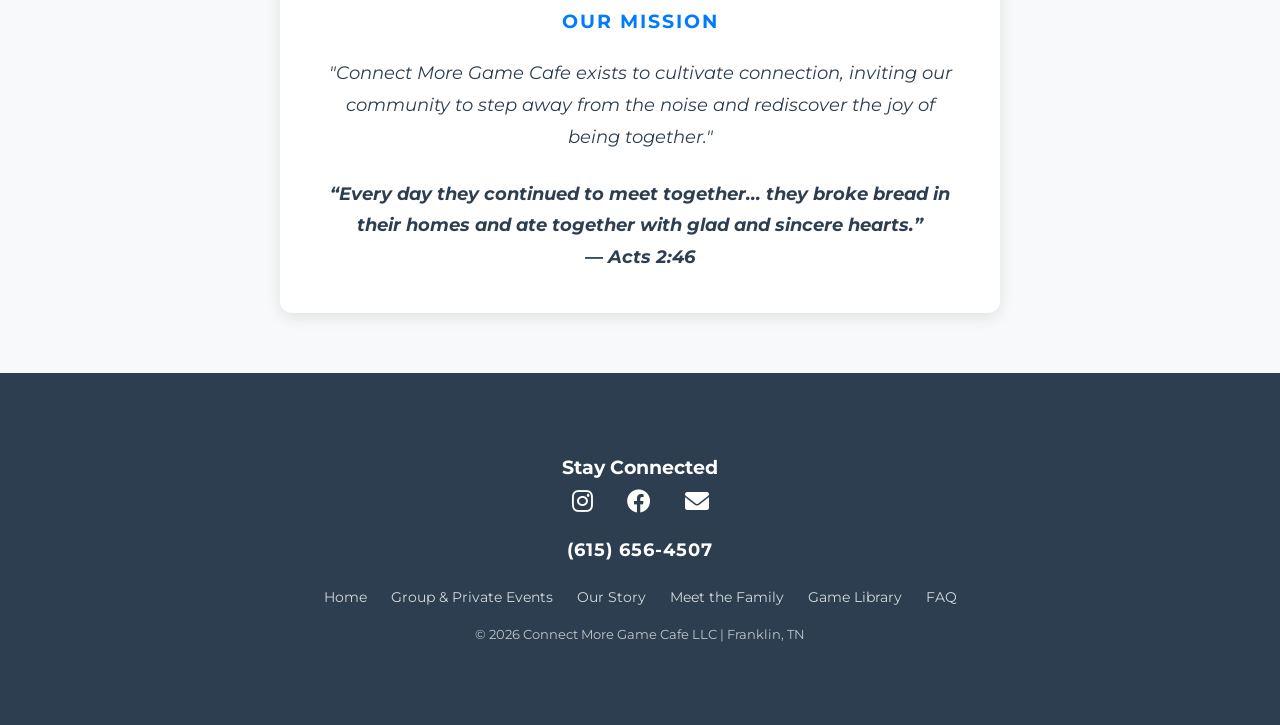
==== commit b7d7e950: "Overhaul to B2B Site" ====
--- a/about.html
+++ b/about.html
@@ -22,11 +22,12 @@
 <nav class="nav-drawer" id="drawer">
     <div class="close-menu" id="closeMenu"><i class="fas fa-times"></i></div>
     <a href="index.html">Home</a>
+    <a href="events.html">Group & Private Events</a>
     <a href="about.html">Our Story</a>
     <a href="owners.html">Meet the Family</a>
     <a href="game_menu.html">Game Library</a>
     <a href="faq.html">FAQ</a>
-    <a href="index.html#contact" id="contactLink">Contact Us</a>
+    <a href="events.html#book-now" id="contactLink">Book An Event</a>
 </nav>
 
 <header>
@@ -77,6 +78,8 @@
     </div>
 
     <div class="footer-nav">
+        <a href="index.html">Home</a>
+        <a href="events.html">Group & Private Events</a>
         <a href="about.html">Our Story</a>
         <a href="owners.html">Meet the Family</a>
         <a href="game_menu.html">Game Library</a>
--- a/style.css
+++ b/style.css
@@ -38,7 +38,7 @@
     cursor: pointer;
     z-index: 1000;
     box-shadow: var(--shadow);
-    font-size: 2.5rem; /* Makes the hamburger lines bigger */
+    font-size: 2.5rem;
 }
 
 .nav-drawer {
@@ -71,7 +71,7 @@
     position: absolute;
     top: 20px;
     right: 20px;
-    font-size: 2.5rem; /* Makes the X bigger to match the menu button */
+    font-size: 2.5rem;
     cursor: pointer;
 }
 
@@ -127,22 +127,28 @@
     z-index: 10;
 }
 
-/* --- General Cards & Sections (Updated with Top Borders) --- */
+/* --- General Cards & Sections --- */
 .card {
     background: white;
     padding: 40px;
     border-radius: 12px;
     margin-bottom: 30px;
     box-shadow: var(--shadow);
-    border-top: 6px solid var(--diode-blue); /* Default top border for all boxes */
+    border-top: 6px solid var(--diode-blue);
     display: flex;
     flex-direction: column;
+    transition: transform 0.2s ease, box-shadow 0.2s ease;
+}
+
+.card:hover {
+    transform: translateY(-4px);
+    box-shadow: 0 8px 25px rgba(0,0,0,0.15);
 }
 
 /* --- Features Grid (Home Page) --- */
 .features-grid {
     display: grid;
-    grid-template-columns: repeat(3, 1fr);
+    grid-template-columns: repeat(4, 1fr);
     gap: 15px;
     margin-top: 30px;
 }
@@ -156,6 +162,11 @@
     flex-direction: column;
     align-items: center;
     justify-content: center;
+    transition: transform 0.2s ease;
+}
+
+.feature-item:hover {
+    transform: translateY(-2px);
 }
 
 .feature-item i {
@@ -171,7 +182,42 @@
     line-height: 1.2;
 }
 
-/* --- Pricing Section (Updated Border Classes) --- */
+/* --- Services Showcase Grid --- */
+.services-grid {
+    display: grid;
+    grid-template-columns: repeat(auto-fit, minmax(320px, 1fr));
+    gap: 20px;
+}
+
+.service-card {
+    margin-bottom: 0;
+    text-align: center;
+    transition: transform 0.2s ease, box-shadow 0.2s ease;
+}
+
+.service-card:hover {
+    transform: translateY(-4px);
+    box-shadow: 0 8px 25px rgba(0,0,0,0.15);
+}
+
+.service-icon {
+    font-size: 2.2rem;
+    color: var(--diode-blue);
+    margin-bottom: 15px;
+}
+
+.service-card h3 {
+    margin-bottom: 10px;
+    color: var(--black-cat);
+}
+
+.service-card p {
+    font-size: 0.92rem;
+    color: #555;
+    line-height: 1.5;
+}
+
+/* --- Pricing Section --- */
 .section-title { text-align: center; margin-bottom: 30px; letter-spacing: 2px; }
 .pricing-container {
     display: grid;
@@ -202,12 +248,15 @@
 .contact-form { text-align: left; }
 .form-group { margin-bottom: 20px; }
 .form-group label { display: block; margin-bottom: 8px; font-weight: 700; }
-.form-group input, .form-group textarea {
+.form-group input, 
+.form-group select, 
+.form-group textarea {
     width: 100%;
     padding: 12px;
     border: 1px solid #ddd;
     border-radius: 6px;
     font-family: inherit;
+    background-color: white;
 }
 
 /* --- Profile Grid (Owners Page) --- */
@@ -228,6 +277,12 @@
     display: flex;
     flex-direction: column;
     align-items: center;
+    transition: transform 0.2s ease, box-shadow 0.2s ease;
+}
+
+.profile-card:hover {
+    transform: translateY(-4px);
+    box-shadow: 0 8px 25px rgba(0,0,0,0.15);
 }
 
 .img-container {
@@ -256,6 +311,11 @@
     text-align: center;
 }
 
+.btn:hover {
+    transform: translateY(-2px);
+    box-shadow: 0 4px 10px rgba(0,0,0,0.15);
+}
+
 .btn-white { background: white; color: var(--diode-blue); }
 .btn-secondary { background: #e0e0e0; color: var(--black-cat); }
 
@@ -266,7 +326,7 @@
     border-radius: 12px;
     margin-bottom: 40px;
     box-shadow: var(--shadow);
-    border-top: 6px solid var(--diode-blue); /* Consistent with Home Page */
+    border-top: 6px solid var(--diode-blue);
     border-bottom: 6px solid var(--diode-blue);
     text-align: center;
 }
@@ -303,6 +363,11 @@
     background: white;
     border-radius: 20px;
     cursor: pointer;
+    transition: all 0.2s ease;
+}
+
+.filter-btn:hover {
+    border-color: var(--diode-blue);
 }
 
 .filter-btn.active { background: var(--diode-blue); color: white; border-color: var(--diode-blue); }
@@ -316,6 +381,12 @@
     display: flex;
     flex-direction: column;
     box-shadow: 0 2px 10px rgba(0,0,0,0.05);
+    transition: transform 0.2s ease, box-shadow 0.2s ease;
+}
+
+.game-card:hover {
+    transform: translateY(-2px);
+    box-shadow: 0 6px 15px rgba(0,0,0,0.1);
 }
 
 .game-info-bar {
@@ -393,7 +464,8 @@
     .menu-toggle { width: 70px; height: 70px; font-size: 1.8rem; }
     .hero-text { font-size: 2rem; }
     .container { padding: 0 20px; margin-top: -20px; }
-    .features-grid { grid-template-columns: 1fr; }
+    .features-grid { grid-template-columns: repeat(2, 1fr); }
+    .services-grid { grid-template-columns: 1fr; }
     .pricing-container, .profile-grid { grid-template-columns: 1fr; }
     .card { padding: 25px; }
 }
